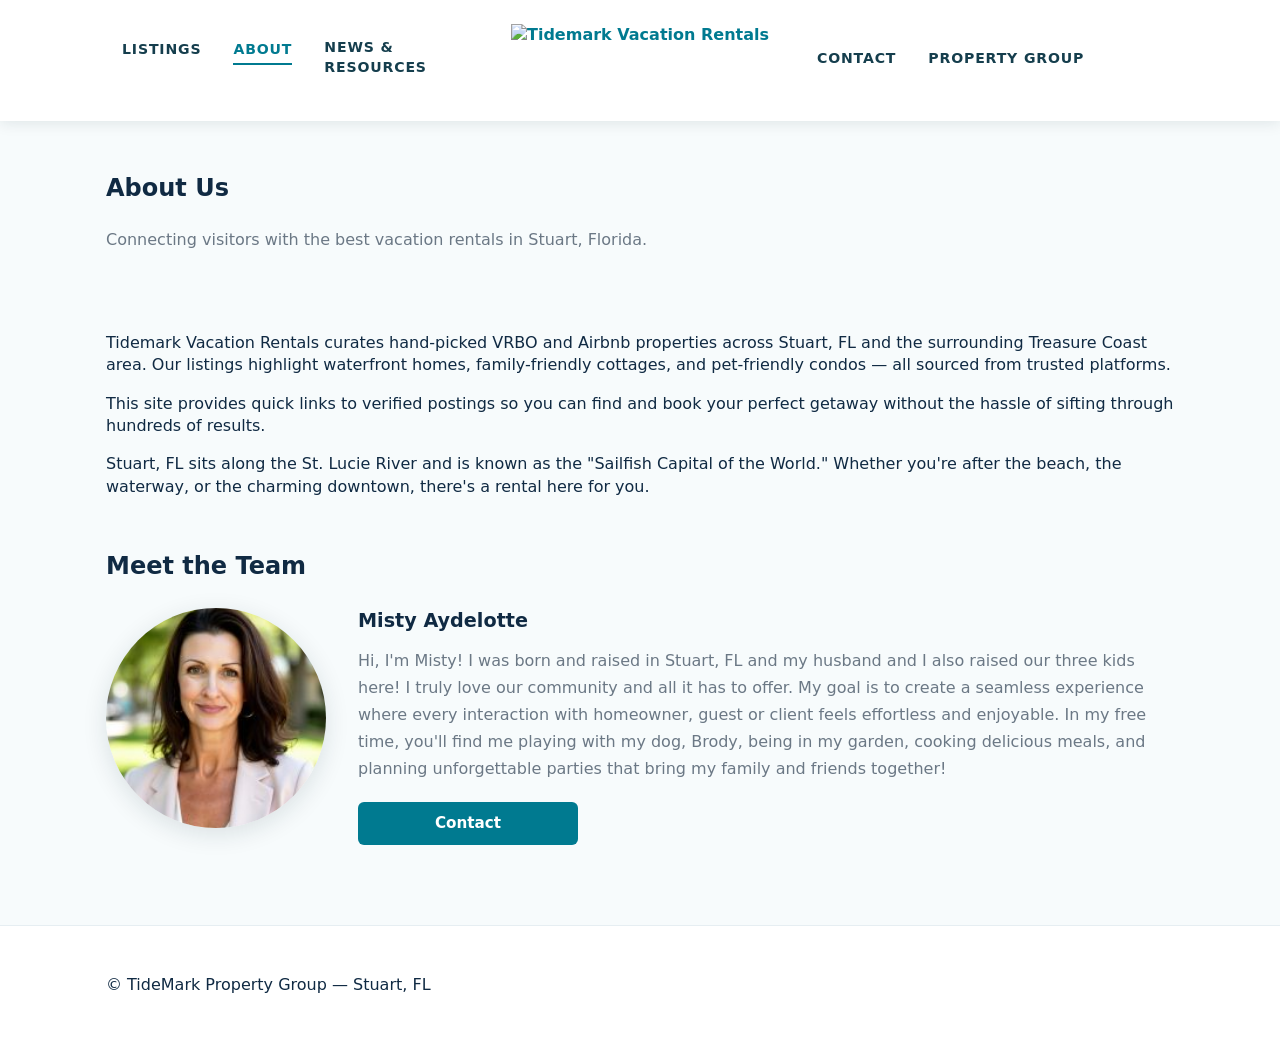
==== about.html @ eecf2a99 "stylized" ====
<!doctype html>
<html lang="en">
<head>
  <meta charset="utf-8">
  <meta name="viewport" content="width=device-width,initial-scale=1,viewport-fit=cover">
  <title>About — Tidemark Vacation Rentals</title>
  <meta name="description" content="Learn about Tidemark Vacation Rentals — curated VRBO and Airbnb listings in Stuart, Florida.">
  <link rel="stylesheet" href="styles/base.css">
  <link rel="stylesheet" href="styles/layout.css">
  <link rel="stylesheet" href="styles/components.css">
  <link rel="stylesheet" href="styles/animations.css">
  <link rel="stylesheet" href="styles.css">
  <link rel="icon" href="images/logo.png" type="image/png">
</head>

<body>
  <header class="site-header">
    <div class="container header-inner">
      <nav class="nav-left" aria-label="Primary navigation">
        <ul class="nav">
          <li><a href="listings.html">Listings</a></li>
          <li><a href="about.html" aria-current="page">About</a></li>
          <li><a href="news.html">News &amp; Resources</a></li>
        </ul>
      </nav>
      <a class="brand" href="index.html">
        <img src="images/logo.png" alt="Tidemark Vacation Rentals" class="logo">
      </a>
      <nav class="nav-right" aria-label="Secondary navigation">
        <ul class="nav">
          <li><a href="contact.html">Contact</a></li>
          <li><a href="https://tidemarkpropertygroup.com" target="_blank" rel="noopener noreferrer">Property Group</a></li>
        </ul>
      </nav>
    </div>
  </header>

  <main>
    <section class="hero container">
      <h1>About Us</h1>
      <p class="lead">Connecting visitors with the best vacation rentals in Stuart, Florida.</p>
    </section>

    <section class="container about">
      <p>Tidemark Vacation Rentals curates hand-picked VRBO and Airbnb properties across Stuart, FL and the surrounding Treasure Coast area. Our listings highlight waterfront homes, family-friendly cottages, and pet-friendly condos — all sourced from trusted platforms.</p>
      <p>This site provides quick links to verified postings so you can find and book your perfect getaway without the hassle of sifting through hundreds of results.</p>
      <p>Stuart, FL sits along the St. Lucie River and is known as the "Sailfish Capital of the World." Whether you're after the beach, the waterway, or the charming downtown, there's a rental here for you.</p>
    </section>

    <section class="container team-section">
      <h2>Meet the Team</h2>
      <div class="profile-card">
        <img src="images/misty.jpeg" alt="Misty Aydelotte" class="profile-photo">
        <div class="profile-bio">
          <h3>Misty Aydelotte</h3>
          <p>Hi, I'm Misty! I was born and raised in Stuart, FL and my husband and I also raised our three kids here! I truly love our community and all it has to offer. My goal is to create a seamless experience where every interaction with homeowner, guest or client feels effortless and enjoyable. In my free time, you'll find me playing with my dog, Brody, being in my garden, cooking delicious meals, and planning unforgettable parties that bring my family and friends together!</p>
          <a href="contact.html" class="btn-primary" style="display:inline-block;margin-top:1.25rem">Contact</a>
        </div>
      </div>
    </section>
  </main>

  <footer class="site-footer">
    <div class="container footer-inner">
      <p>© TideMark Property Group — Stuart, FL</p>
    </div>
  </footer>

  <script>
    window.addEventListener('scroll',function(){
      document.querySelector('.site-header').classList.toggle('scrolled',window.scrollY>140);
    },{passive:true});
  </script>
</body>
</html>
---- styles/layout.css ----
/* Layout and structural rules */
.site-header{background:#fff;border-bottom:1px solid transparent;position:fixed;top:0;left:0;right:0;z-index:50;box-shadow:0 2px 14px rgba(13,38,47,0.10)}
.header-inner{display:flex;align-items:center;justify-content:space-between;padding:0.75rem 0}
.brand{font-weight:700;color:var(--accent);text-decoration:none}
.nav{list-style:none;margin:0;padding:0;display:flex;gap:1rem}
.nav a{color:#153e4d;text-decoration:none;display:inline-block}
.hero{padding:2rem 1rem;text-align:left}
.lead{color:var(--muted);margin-top:0.25rem}
.listings-section{padding:1rem 0 3rem}
.listings{list-style:none;margin:1rem 0 0;padding:0;display:grid;grid-template-columns:repeat(1,1fr);gap:1rem}
.site-footer{background:#fff;border-top:1px solid rgba(14,61,77,0.06);padding:1rem 0;margin-top:2rem}

@media(min-width:640px){
  .listings{grid-template-columns:repeat(2,1fr)}
}
@media(min-width:980px){
  .listings{grid-template-columns:repeat(3,1fr)}
}
---- styles.css ----
:root{
  --bg:#f7fbfc;
  --card:#ffffff;
  --muted:#6b7885;
  --accent:#007a90; /* inspired by tidemarkpropertygroup.com palette */
  --max-width:1100px;
  --radius:8px;
}
*{box-sizing:border-box}
html,body{height:100%}
body{margin:0;font-family:system-ui,-apple-system,Segoe UI,Roboto,Helvetica,Arial,sans-serif;background:var(--bg);color:#102a43;line-height:1.4}
.container{max-width:var(--max-width);margin:0 auto;padding:1rem}
/* ---- Site Header (styled after tidemarkpropertygroup.com) ---- */
.site-header{
  background:#fff;
  border-bottom:1px solid transparent;
  position:fixed;
  top:0;
  left:0;
  right:0;
  z-index:100;
  box-shadow:0 2px 14px rgba(13,38,47,0.10);
  /* push content below the status bar on notched iPhones */
  padding-top:env(safe-area-inset-top,0px);
}
body{padding-top:calc(120px + env(safe-area-inset-top,0px))}
.header-inner{
  display:grid;
  grid-template-columns:1fr auto 1fr;
  align-items:center;
  height:120px;
  padding:0 max(2rem,env(safe-area-inset-right,0px));
  column-gap:3rem;
}
.header-inner .brand{justify-self:center}
.header-inner .nav-left{justify-self:end}
.header-inner .nav-right{justify-self:start}
.brand{
  display:flex;
  align-items:center;
  text-decoration:none;
}
.logo{
  height:72px;
  width:auto;
  display:block;
}
.nav{list-style:none;margin:0;padding:0;display:flex;gap:2rem}
.nav a{
  color:#153e4d;
  text-decoration:none;
  font-size:0.88rem;
  font-weight:600;
  letter-spacing:0.06em;
  text-transform:uppercase;
  padding-bottom:3px;
  border-bottom:2px solid transparent;
  transition:color 0.15s,border-color 0.15s;
}
.nav a:hover{color:var(--accent);border-bottom-color:var(--accent)}

@media(max-width:778px){
  .header-inner{height:80px;padding:0 1rem}
  .logo{height:50px}
  .nav{gap:1rem}
  .nav a{font-size:0.78rem}
  body{padding-top:calc(80px + env(safe-area-inset-top,0px))}
}
@media(max-width:540px){
  .header-inner{
    display:flex;flex-direction:column;align-items:center;
    height:auto;padding:0.5rem 1rem 0.6rem;gap:0.35rem;column-gap:0;
  }
  .header-inner .brand{justify-self:unset}
  .header-inner .nav-left,.header-inner .nav-right{justify-self:unset;min-width:0;overflow:visible}
  .logo{height:38px}
  .nav{gap:0.35rem 0.7rem;flex-wrap:wrap;justify-content:center}
  .nav a{font-size:0.75rem;letter-spacing:0.03em;white-space:nowrap}
  body{padding-top:calc(120px + env(safe-area-inset-top,0px))}
}
.hero{padding:2rem 1rem;text-align:left}
.team-section{padding-top:0;padding-bottom:3rem}
.team-section h2{margin-bottom:1.5rem}
.profile-card{display:flex;gap:2rem;align-items:flex-start}
.profile-photo{width:220px;height:220px;object-fit:cover;object-position:top;border-radius:50%;flex-shrink:0;box-shadow:0 6px 24px rgba(13,38,47,0.12)}
.profile-bio h3{margin:0 0 0.75rem;font-size:1.2rem}
.profile-bio p{margin:0;color:var(--muted);line-height:1.7}
@media(max-width:540px){
  .profile-card{flex-direction:column;align-items:center;text-align:center}
  .profile-photo{width:160px;height:160px}
}
.lead{color:var(--muted);margin-top:0.25rem}
.search{display:flex;gap:0.5rem;align-items:center;margin-top:1rem}
.search input[type="search"]{flex:1;padding:0.6rem;border:1px solid #d7e3e9;border-radius:6px;font-size:max(1rem,16px)}
.search select{padding:0.6rem;border:1px solid #d7e3e9;border-radius:6px;background:#fff;font-size:max(1rem,16px)}
.listings-section{padding:1rem 0 3rem}
.listings{list-style:none;margin:1rem 0 0;padding:0;display:grid;grid-template-columns:repeat(1,1fr);gap:1rem}
.listing article{background:var(--card);border-radius:var(--radius);overflow:hidden;box-shadow:0 4px 10px rgba(13,38,47,0.06);display:flex;flex-direction:column}
.listing a{color:inherit;text-decoration:none;display:block}
figure{margin:0}
figure img{width:100%;height:auto;display:block}
figcaption{font-size:0.85rem;color:var(--muted);padding:0.5rem 1rem}
.meta{padding:0.75rem 1rem 1.25rem}
.title{margin:0 0 0.25rem;font-size:1.05rem}
.info{margin:0;color:var(--muted);font-size:0.95rem}
.location{margin-top:0.5rem;font-size:0.9rem;color:#375b6a}
.muted{color:var(--muted)}
.site-footer{background:#fff;border-top:1px solid #e6eef2;padding:1rem 0;margin-top:2rem;padding-bottom:max(1rem,env(safe-area-inset-bottom,0px))}

/* responsive layout */
@media(min-width:640px){
  .listings{grid-template-columns:repeat(2,1fr)}
}
@media(min-width:980px){
  .listings{grid-template-columns:repeat(3,1fr)}
  .hero{display:flex;flex-direction:column}
}

.visually-hidden{position:absolute!important;height:1px;width:1px;overflow:hidden;clip:rect(1px,1px,1px,1px);white-space:nowrap}

.lead{max-width:60ch}

/* Tabs for viewing all listings */
.tabs{display:flex;gap:0.5rem;margin:0.5rem 0 1rem}
.tab{display:inline-block;padding:0.5rem 0.75rem;background:#fff;border:1px solid rgba(14,61,77,0.08);border-radius:6px;color:var(--accent);text-decoration:none}
.tab:hover{background:#f0fbff}
.tab:focus{outline:3px solid rgba(0,122,144,0.15);outline-offset:2px}

.all-listings .listings-list,.all-vrbo .listings-list,.all-airbnb .listings-list{background:transparent;border-radius:6px;padding:0.5rem 0}
.listings-list li{padding:0.5rem 0;color:var(--muted)}

html{scroll-behavior:smooth}

/* ---- Shared button ---- */
.btn-primary{
  display:inline-block;
  padding:0.65rem 1.5rem;
  background:var(--accent);
  color:#fff;
  text-decoration:none;
  border:none;
  border-radius:6px;
  font-size:0.95rem;
  font-weight:600;
  cursor:pointer;
  transition:background 0.15s,transform 180ms cubic-bezier(.2,.8,.2,1);
  margin-top:1.25rem;
  min-width:220px;
  text-align:center;
}
.btn-primary:hover{background:#005f70}

/* ---- Contact page ---- */
.contact-section{padding:1rem 0 3rem;max-width:600px}
.contact-info{margin-bottom:2rem;background:var(--card);border-radius:var(--radius);box-shadow:0 4px 16px rgba(13,38,47,0.07);overflow:hidden}
.contact-detail{display:flex;align-items:flex-start;gap:1.25rem;padding:1rem 1.25rem;border-bottom:1px solid rgba(14,61,77,0.06)}
.contact-detail:last-child{border-bottom:none}
.contact-label{font-size:0.72rem;font-weight:700;letter-spacing:0.07em;text-transform:uppercase;color:var(--muted);min-width:4.5rem;flex-shrink:0;padding-top:0.15rem}
.contact-info address{font-style:normal;line-height:1.6}
.contact-info a{color:var(--accent)}
.contact-form .field{display:flex;flex-direction:column;margin-bottom:1rem}
.contact-form label{font-size:0.9rem;font-weight:600;margin-bottom:0.3rem;color:#153e4d}
.contact-form input,.contact-form textarea{padding:0.6rem 0.75rem;border:1px solid #d7e3e9;border-radius:6px;font-size:max(1rem,16px);font-family:inherit;background:#fff}
.contact-form textarea{resize:vertical}

/* ---- Active nav link ---- */
.nav a[aria-current="page"]{color:var(--accent);border-bottom-color:var(--accent)}

/* ---- Home page ---- */
.home-hero{
  background:#fff;
  padding-top:3rem;
  padding-bottom:3rem;
}
.parallax-banner{
  position:relative;
  overflow:hidden;
  min-height:440px;
  width:100%;
}
.parallax-bg{
  position:absolute;
  top:-15%;
  left:0;
  width:100%;
  height:130%;
  object-fit:cover;
  will-change:transform;
  pointer-events:none;
  user-select:none;
}
.parallax-logo{
  position:absolute;
  top:50%;
  left:50%;
  transform:translate(-50%,-50%);
  height:130px;
  width:auto;
  pointer-events:none;
  will-change:transform;
  animation:logoFadeIn 2.4s ease-out both;
}
@keyframes logoFadeIn{
  from{opacity:0}
  to{opacity:1}
}
.home-teaser{
  background:#fff;
  padding-top:3rem;
  padding-bottom:3.5rem;
}
.map-section{width:100%}
.map-info{width:100%;background:var(--accent)}
.map-info-inner{
  width:100%;
  display:flex;
  align-items:stretch;
  height:280px;
}
.map-logo{
  flex-shrink:0;width:200px;
  object-fit:contain;object-position:center;
  padding:1.5rem 2rem;
}
.map-contact-text{
  flex-shrink:0;width:220px;
  display:flex;flex-direction:column;justify-content:center;
  text-align:right;padding:1.5rem 2rem 1.5rem 1rem;
  color:rgba(255,255,255,0.9);
}
.map-contact-text address{font-style:normal;line-height:1.7;margin-bottom:0.3rem}
.map-contact-text p{margin:0.15rem 0}
.map-contact-text a{color:rgba(255,255,255,0.82);text-decoration:none}
.map-contact-text a:hover{color:#fff}
@media(max-width:600px){
  .map-info-inner{flex-direction:column;height:auto;align-items:center}
  .map-logo{width:auto;height:60px;padding:1.25rem 1rem 0.75rem}
  .map-info-inner iframe{width:100%;height:220px;flex:none}
  .map-contact-text{width:100%;text-align:center;padding:0.75rem 1rem 1.25rem}
}
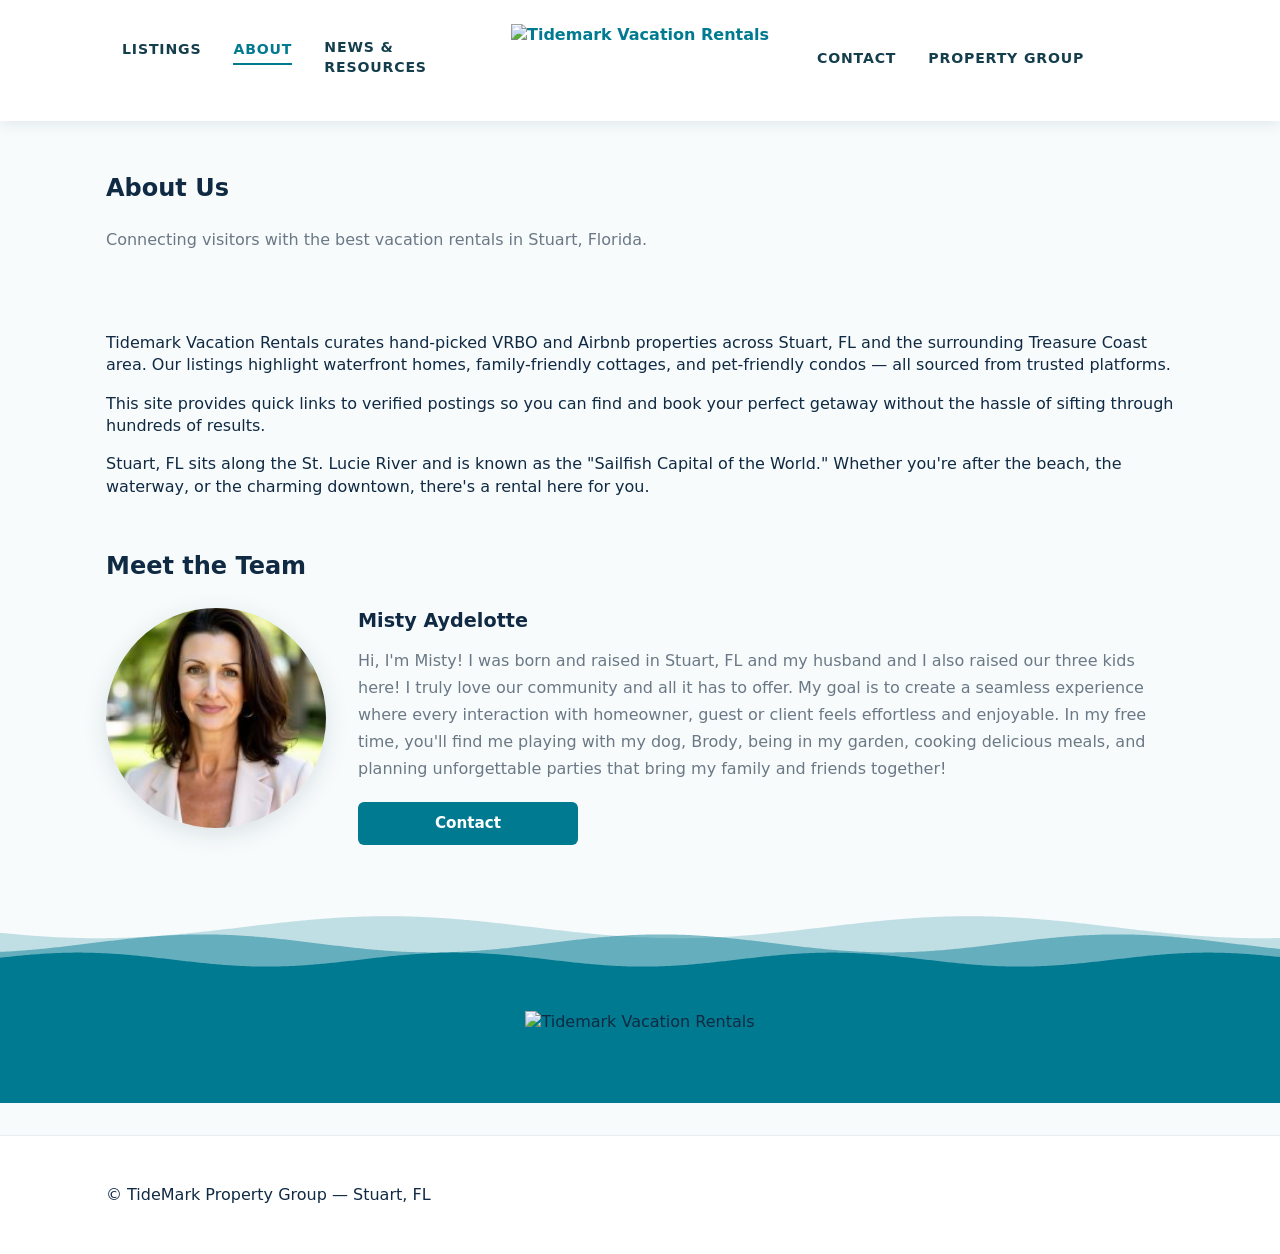
==== commit 0e80f397: "added wave animation page footers" ====
--- a/about.html
+++ b/about.html
@@ -60,6 +60,13 @@
     </section>
   </main>
 
+  <div class="wave-divider" aria-hidden="true">
+    <canvas id="wave-canvas"></canvas>
+  </div>
+  <div class="wave-footer-brand">
+    <img src="images/logowhite.png" alt="Tidemark Vacation Rentals">
+  </div>
+
   <footer class="site-footer">
     <div class="container footer-inner">
       <p>© TideMark Property Group — Stuart, FL</p>
@@ -70,6 +77,43 @@
     window.addEventListener('scroll',function(){
       document.querySelector('.site-header').classList.toggle('scrolled',window.scrollY>140);
     },{passive:true});
+
+    // Animated wave divider
+    (function(){
+      var canvas = document.getElementById('wave-canvas');
+      if(!canvas) return;
+      var ctx = canvas.getContext('2d');
+      var w, h, raf, t = 0;
+      function resize(){
+        w = canvas.width = canvas.offsetWidth * (window.devicePixelRatio || 1);
+        h = canvas.height = canvas.offsetHeight * (window.devicePixelRatio || 1);
+        ctx.scale(window.devicePixelRatio || 1, window.devicePixelRatio || 1);
+        w /= (window.devicePixelRatio || 1);
+        h /= (window.devicePixelRatio || 1);
+      }
+      function drawWave(yCenter, amp, freq, phase, color){
+        ctx.beginPath();
+        ctx.moveTo(0, h);
+        for(var x = 0; x <= w; x += 2){
+          ctx.lineTo(x, yCenter + Math.sin(x / w * freq * Math.PI * 2 + phase) * amp);
+        }
+        ctx.lineTo(w, h);
+        ctx.closePath();
+        ctx.fillStyle = color;
+        ctx.fill();
+      }
+      function frame(){
+        ctx.clearRect(0, 0, w, h);
+        drawWave(h * 0.38, 11, 2.2, t * 0.55,       'rgba(0,122,144,0.22)');
+        drawWave(h * 0.56, 9,  2.8, t * 0.85 + 1.1, 'rgba(0,122,144,0.48)');
+        drawWave(h * 0.74, 7,  3.4, t * 1.15 + 2.3, '#007a90');
+        t += 0.0137;
+        raf = requestAnimationFrame(frame);
+      }
+      resize();
+      window.addEventListener('resize', function(){ cancelAnimationFrame(raf); resize(); frame(); }, {passive:true});
+      frame();
+    })();
   </script>
 </body>
 </html>
--- a/styles.css
+++ b/styles.css
@@ -99,6 +99,8 @@
 .listing a{color:inherit;text-decoration:none;display:block}
 figure{margin:0}
 figure img{width:100%;height:auto;display:block}
+.listing figure{aspect-ratio:4/3;overflow:hidden}
+.listing figure img{width:100%;height:100%;object-fit:cover;display:block}
 figcaption{font-size:0.85rem;color:var(--muted);padding:0.5rem 1rem}
 .meta{padding:0.75rem 1rem 1.25rem}
 .title{margin:0 0 0.25rem;font-size:1.05rem}
@@ -166,6 +168,32 @@
 /* ---- Active nav link ---- */
 .nav a[aria-current="page"]{color:var(--accent);border-bottom-color:var(--accent)}
 
+/* ---- News page ---- */
+.news-section{padding:1rem 0 3rem}
+.news-card{background:var(--card);border-radius:var(--radius);overflow:hidden;box-shadow:0 6px 24px rgba(13,38,47,0.08);max-width:800px}
+.news-card-figure{margin:0;aspect-ratio:16/7;overflow:hidden}
+.news-card-figure img{width:100%;height:100%;object-fit:cover;display:block}
+.news-card-body{padding:2rem 2.25rem 2.5rem}
+.news-meta{margin:0 0 0.6rem;font-size:0.8rem;font-weight:600;letter-spacing:0.06em;text-transform:uppercase;color:var(--muted)}
+.news-title{margin:0 0 1rem;font-size:1.45rem;line-height:1.3;color:#0d1f2d}
+.news-intro{color:var(--muted);margin-bottom:1.5rem;line-height:1.7}
+.news-card-body h3{margin:1.75rem 0 0.5rem;font-size:1.1rem;color:#0d3346;border-bottom:2px solid rgba(0,122,144,0.12);padding-bottom:0.4rem}
+.news-card-body h4{margin:1rem 0 0.35rem;font-size:0.95rem;font-weight:700;color:#1d4e62;text-transform:uppercase;letter-spacing:0.04em}
+.news-card-body ul{margin:0 0 0.75rem;padding-left:1.4rem;line-height:1.75}
+.news-card-body li{margin-bottom:0.2rem;color:#2b4a58}
+.news-card-body p{line-height:1.75;color:#2b4a58;margin:0 0 0.75rem}
+.news-source-link{display:inline-block;margin-top:2rem}
+@media(max-width:600px){
+  .news-card-body{padding:1.25rem 1.25rem 1.75rem}
+  .news-title{font-size:1.2rem}
+}
+
+/* ---- Wave divider ---- */
+.wave-divider{width:100%;height:90px;overflow:hidden;line-height:0;background:var(--bg);display:block}
+#wave-canvas{display:block;width:100%;height:100%}
+.wave-footer-brand{background:#007a90;display:flex;justify-content:center;align-items:center;padding:1.75rem 1rem}
+.wave-footer-brand img{height:64px;width:auto}
+
 /* ---- Home page ---- */
 .home-hero{
   background:#fff;
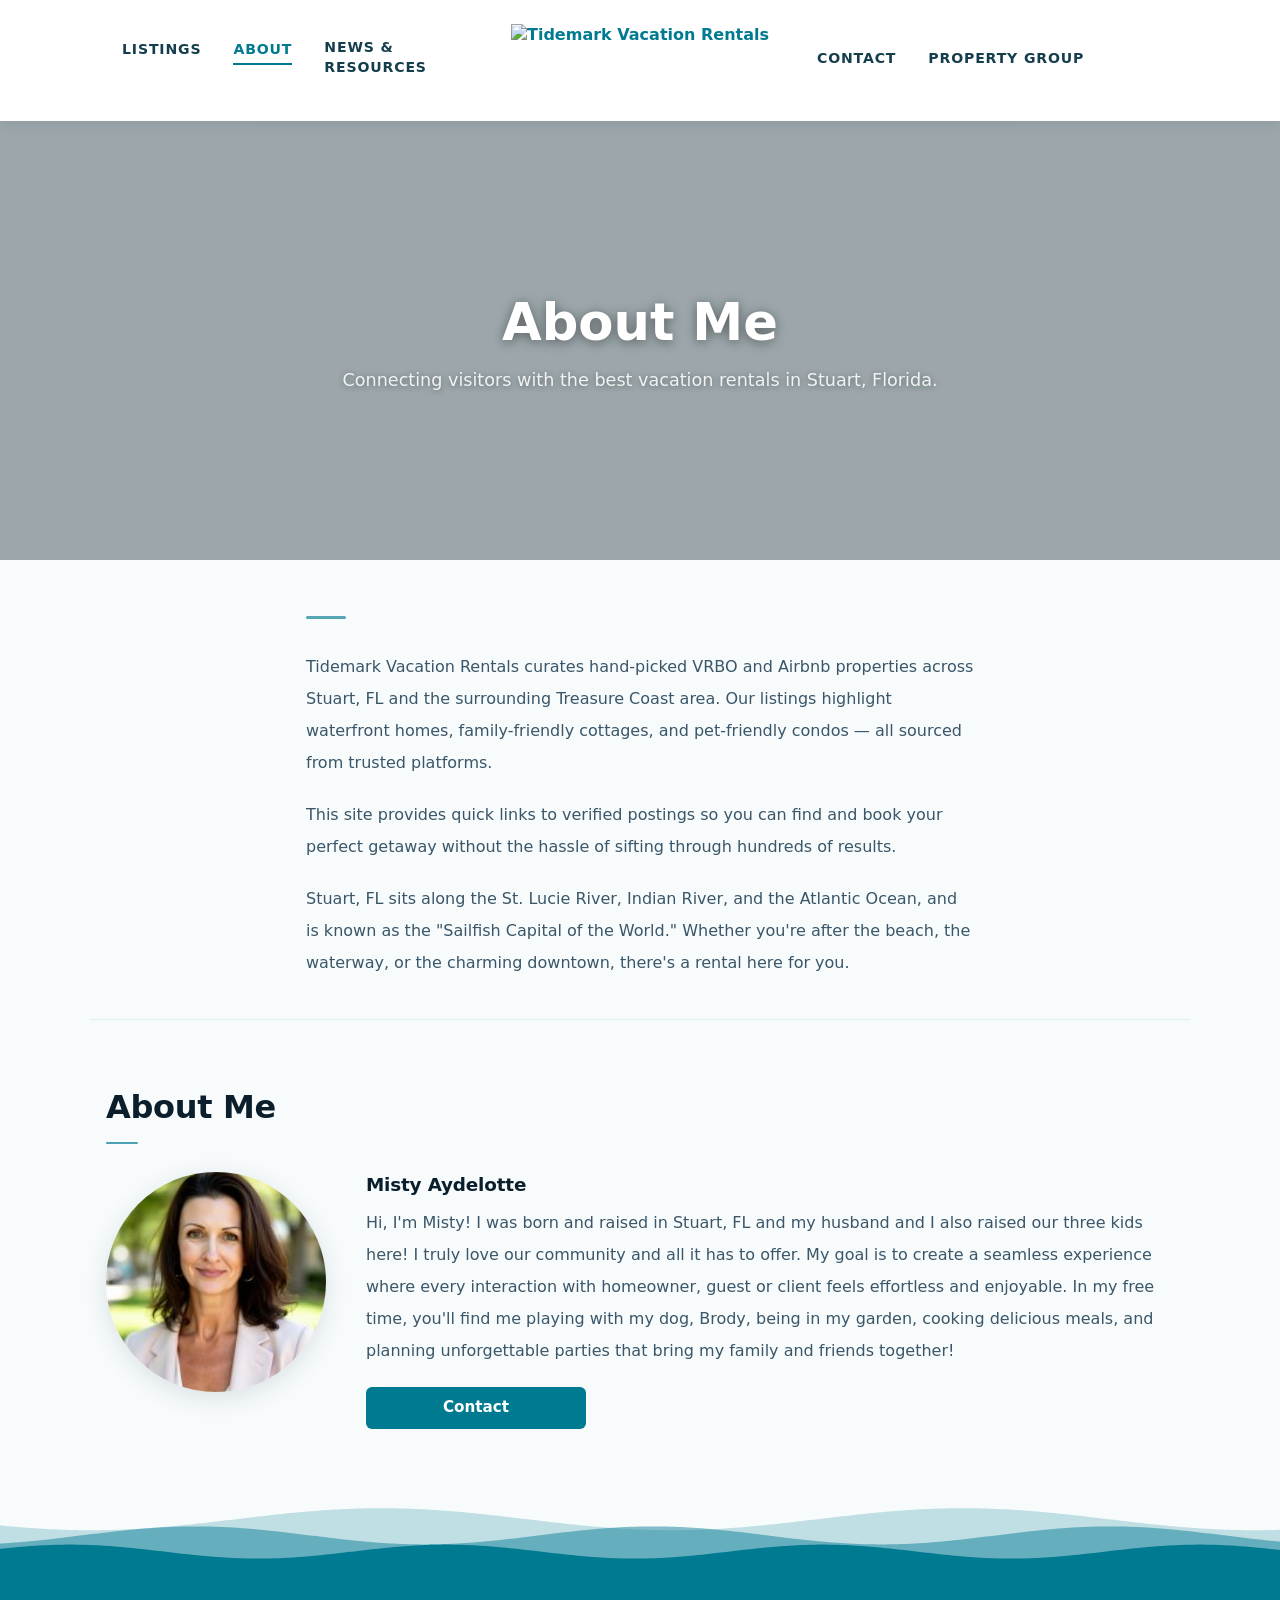
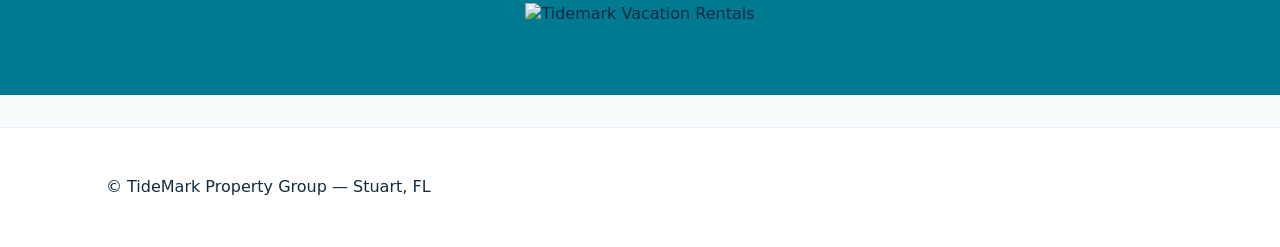
==== commit 2785732b: "text styles" ====
--- a/about.html
+++ b/about.html
@@ -36,19 +36,22 @@
   </header>
 
   <main>
-    <section class="hero container">
-      <h1>About Us</h1>
-      <p class="lead">Connecting visitors with the best vacation rentals in Stuart, Florida.</p>
-    </section>
+    <div class="parallax-banner about-parallax-banner">
+      <img src="https://thumbs.dreamstime.com/b/sunset-over-gulf-mexico-caspersen-beach-venice-florida-rocky-shore-143947038.jpg" alt="Passage to the beach in Stuart, FL" class="parallax-bg about-parallax-bg">
+      <div class="about-banner-overlay">
+        <h1>About Me</h1>
+        <p class="lead">Connecting visitors with the best vacation rentals in Stuart, Florida.</p>
+      </div>
+    </div>
 
     <section class="container about">
       <p>Tidemark Vacation Rentals curates hand-picked VRBO and Airbnb properties across Stuart, FL and the surrounding Treasure Coast area. Our listings highlight waterfront homes, family-friendly cottages, and pet-friendly condos — all sourced from trusted platforms.</p>
       <p>This site provides quick links to verified postings so you can find and book your perfect getaway without the hassle of sifting through hundreds of results.</p>
-      <p>Stuart, FL sits along the St. Lucie River and is known as the "Sailfish Capital of the World." Whether you're after the beach, the waterway, or the charming downtown, there's a rental here for you.</p>
+      <p>Stuart, FL sits along the St. Lucie River, Indian River, and the Atlantic Ocean, and is known as the "Sailfish Capital of the World." Whether you're after the beach, the waterway, or the charming downtown, there's a rental here for you.</p>
     </section>
 
     <section class="container team-section">
-      <h2>Meet the Team</h2>
+      <h2>About Me</h2>
       <div class="profile-card">
         <img src="images/misty.jpeg" alt="Misty Aydelotte" class="profile-photo">
         <div class="profile-bio">
@@ -77,6 +80,21 @@
     window.addEventListener('scroll',function(){
       document.querySelector('.site-header').classList.toggle('scrolled',window.scrollY>140);
     },{passive:true});
+
+    // Parallax for about page banner
+    (function(){
+      var banner = document.querySelector('.about-parallax-banner');
+      if(!banner) return;
+      var bg = banner.querySelector('.about-parallax-bg');
+      function tick(){
+        var rect = banner.getBoundingClientRect();
+        var centerOffset = rect.top + rect.height / 2 - window.innerHeight / 2;
+        var shift = (centerOffset * -0.16).toFixed(1);
+        if(bg) bg.style.transform = 'translateY(' + shift + 'px)';
+      }
+      window.addEventListener('scroll', tick, {passive:true});
+      tick();
+    })();
 
     // Animated wave divider
     (function(){
--- a/styles.css
+++ b/styles.css
@@ -6,7 +6,7 @@
   --max-width:1100px;
   --radius:8px;
 }
-*{box-sizing:border-box}
+*{box-sizing:border-box;cursor:url("data:image/svg+xml,%3Csvg xmlns='http://www.w3.org/2000/svg' width='20' height='20' viewBox='0 0 20 20'%3E%3Cpath d='M4 2 L4 16 L8 12 L11 18 L13 17 L10 11 L15 11 Z' fill='%2387ceeb' stroke='%23005f70' stroke-width='1'/%3E%3C/svg%3E") 4 2,auto}
 html,body{height:100%}
 body{margin:0;font-family:system-ui,-apple-system,Segoe UI,Roboto,Helvetica,Arial,sans-serif;background:var(--bg);color:#102a43;line-height:1.4}
 .container{max-width:var(--max-width);margin:0 auto;padding:1rem}
@@ -79,12 +79,69 @@
   body{padding-top:calc(120px + env(safe-area-inset-top,0px))}
 }
 .hero{padding:2rem 1rem;text-align:left}
-.team-section{padding-top:0;padding-bottom:3rem}
-.team-section h2{margin-bottom:1.5rem}
-.profile-card{display:flex;gap:2rem;align-items:flex-start}
-.profile-photo{width:220px;height:220px;object-fit:cover;object-position:top;border-radius:50%;flex-shrink:0;box-shadow:0 6px 24px rgba(13,38,47,0.12)}
-.profile-bio h3{margin:0 0 0.75rem;font-size:1.2rem}
-.profile-bio p{margin:0;color:var(--muted);line-height:1.7}
+/* ---- About page intro section ---- */
+.about{
+  padding-top:3.5rem;padding-bottom:2.5rem;
+  max-width:700px;
+  position:relative;
+}
+.about::before{
+  content:'';display:block;
+  width:40px;height:3px;
+  background:var(--accent);border-radius:2px;
+  margin-bottom:2rem;
+  opacity:0.65;
+}
+.about p{
+  color:#3a5668;
+  line-height:2;
+  font-size:1rem;
+  margin:0 0 1.25rem;
+}
+.about p:last-child{margin-bottom:0}
+
+/* ---- Team / profile section ---- */
+.team-section{
+  padding-top:2.5rem;
+  padding-bottom:3.5rem;
+  border-top:1px solid rgba(0,122,144,0.1);
+}
+.team-section h2{
+  font-size:clamp(1.4rem,3vw,2rem);
+  font-weight:600;
+  letter-spacing:-0.01em;
+  color:#0a1f2b;
+  line-height:1.3;
+  margin-bottom:0;
+}
+.team-section h2::after{
+  content:'';display:block;
+  width:32px;height:2px;
+  background:var(--accent);border-radius:1px;
+  margin-top:0.85rem;
+  margin-bottom:1.75rem;
+  opacity:0.7;
+}
+.profile-card{display:flex;gap:2.5rem;align-items:flex-start}
+.profile-photo{
+  width:220px;height:220px;
+  object-fit:cover;object-position:top;
+  border-radius:50%;flex-shrink:0;
+  box-shadow:0 6px 24px rgba(13,38,47,0.12);
+}
+.profile-bio h3{
+  margin:0 0 0.6rem;
+  font-size:1.15rem;
+  font-weight:600;
+  color:#0a1f2b;
+  letter-spacing:-0.01em;
+}
+.profile-bio p{
+  margin:0;
+  color:#3a5668;
+  line-height:2;
+  font-size:1rem;
+}
 @media(max-width:540px){
   .profile-card{flex-direction:column;align-items:center;text-align:center}
   .profile-photo{width:160px;height:160px}
@@ -170,23 +227,21 @@
 
 /* ---- News page ---- */
 .news-section{padding:1rem 0 3rem}
-.news-card{background:var(--card);border-radius:var(--radius);overflow:hidden;box-shadow:0 6px 24px rgba(13,38,47,0.08);max-width:800px}
-.news-card-figure{margin:0;aspect-ratio:16/7;overflow:hidden}
+.news-grid{display:grid;grid-template-columns:repeat(auto-fill,minmax(300px,1fr));gap:1.75rem}
+.news-card{
+  background:var(--card);border-radius:var(--radius);overflow:hidden;
+  box-shadow:0 4px 16px rgba(13,38,47,0.08);
+  display:flex;flex-direction:column;
+  transition:box-shadow 0.15s,transform 180ms cubic-bezier(.2,.8,.2,1);
+}
+.news-card:hover{box-shadow:0 8px 28px rgba(13,38,47,0.14);transform:translateY(-3px)}
+.news-card-figure{margin:0;aspect-ratio:16/9;overflow:hidden;flex-shrink:0}
 .news-card-figure img{width:100%;height:100%;object-fit:cover;display:block}
-.news-card-body{padding:2rem 2.25rem 2.5rem}
-.news-meta{margin:0 0 0.6rem;font-size:0.8rem;font-weight:600;letter-spacing:0.06em;text-transform:uppercase;color:var(--muted)}
-.news-title{margin:0 0 1rem;font-size:1.45rem;line-height:1.3;color:#0d1f2d}
-.news-intro{color:var(--muted);margin-bottom:1.5rem;line-height:1.7}
-.news-card-body h3{margin:1.75rem 0 0.5rem;font-size:1.1rem;color:#0d3346;border-bottom:2px solid rgba(0,122,144,0.12);padding-bottom:0.4rem}
-.news-card-body h4{margin:1rem 0 0.35rem;font-size:0.95rem;font-weight:700;color:#1d4e62;text-transform:uppercase;letter-spacing:0.04em}
-.news-card-body ul{margin:0 0 0.75rem;padding-left:1.4rem;line-height:1.75}
-.news-card-body li{margin-bottom:0.2rem;color:#2b4a58}
-.news-card-body p{line-height:1.75;color:#2b4a58;margin:0 0 0.75rem}
-.news-source-link{display:inline-block;margin-top:2rem}
-@media(max-width:600px){
-  .news-card-body{padding:1.25rem 1.25rem 1.75rem}
-  .news-title{font-size:1.2rem}
-}
+.news-card-body{padding:1.25rem 1.4rem 1.6rem;display:flex;flex-direction:column;flex:1}
+.news-meta{margin:0 0 0.5rem;font-size:0.75rem;font-weight:600;letter-spacing:0.06em;text-transform:uppercase;color:var(--muted)}
+.news-title{margin:0 0 0.75rem;font-size:1.1rem;line-height:1.35;color:#0d1f2d}
+.news-intro{color:var(--muted);margin-bottom:1.25rem;line-height:1.65;font-size:0.9rem;flex:1}
+.news-source-link{display:inline-block;margin-top:auto;align-self:flex-start}
 
 /* ---- Wave divider ---- */
 .wave-divider{width:100%;height:90px;overflow:hidden;line-height:0;background:var(--bg);display:block}
@@ -196,15 +251,52 @@
 
 /* ---- Home page ---- */
 .home-hero{
-  background:#fff;
-  padding-top:3rem;
-  padding-bottom:3rem;
+  background:linear-gradient(160deg,#f2f9fb 0%,#ffffff 55%);
+  padding-top:3.5rem;
+  padding-bottom:3.5rem;
+  border-top:1px solid rgba(0,122,144,0.1);
+}
+.home-hero h1{
+  font-size:clamp(1.6rem,4vw,2.4rem);
+  font-weight:700;
+  letter-spacing:-0.01em;
+  color:#0a1f2b;
+  line-height:1.25;
+  margin-bottom:0.75rem;
+}
+.home-hero .lead{
+  font-size:1.05rem;
+  line-height:1.75;
+  max-width:52ch;
 }
 .parallax-banner{
   position:relative;
   overflow:hidden;
   min-height:440px;
   width:100%;
+}
+.about-banner-overlay{
+  position:absolute;
+  inset:0;
+  display:flex;
+  flex-direction:column;
+  align-items:center;
+  justify-content:center;
+  text-align:center;
+  padding:2rem;
+  background:rgba(10,30,40,0.38);
+}
+.about-banner-overlay h1{
+  color:#fff;
+  font-size:clamp(2rem,5vw,3.2rem);
+  margin:0 0 0.6rem;
+  text-shadow:0 2px 12px rgba(0,0,0,0.45);
+}
+.about-banner-overlay .lead{
+  color:rgba(255,255,255,0.88);
+  font-size:1.1rem;
+  margin:0;
+  text-shadow:0 1px 6px rgba(0,0,0,0.4);
 }
 .parallax-bg{
   position:absolute;
@@ -232,10 +324,107 @@
   from{opacity:0}
   to{opacity:1}
 }
+.home-intro{
+  padding-top:4rem;padding-bottom:3.5rem;
+  max-width:760px;margin-left:auto;margin-right:auto;text-align:center;
+  position:relative;
+}
+.home-intro::before{
+  content:'';display:block;
+  width:40px;height:3px;
+  background:var(--accent);border-radius:2px;
+  margin:0 auto 2.2rem;
+  opacity:0.65;
+}
+.home-intro-heading{
+  font-size:clamp(1.15rem,2.6vw,1.55rem);
+  line-height:1.55;color:#0d2e3f;margin:0 0 1.6rem;
+  font-weight:600;
+  font-style:italic;
+  letter-spacing:0.01em;
+}
+.home-intro-body{
+  color:#3a5668;line-height:2;margin:0;font-size:1rem;
+  max-width:640px;margin-left:auto;margin-right:auto;
+}
+.home-intro::after{
+  content:'';display:block;
+  width:60px;height:1px;
+  background:linear-gradient(to right,transparent,var(--accent),transparent);
+  margin:2.2rem auto 0;
+  opacity:0.5;
+}
+.home-listings-scroll-wrap{background:#fff;padding:1.5rem 0 2rem}
+.home-listings-scroll{
+  display:flex;gap:1rem;
+  overflow-x:auto;scroll-snap-type:x mandatory;
+  padding:0.25rem 1.5rem 0.75rem;
+  scrollbar-width:thin;scrollbar-color:var(--accent) #e6eef2;
+}
+.home-listings-scroll::-webkit-scrollbar{height:6px}
+.home-listings-scroll::-webkit-scrollbar-track{background:#e6eef2;border-radius:3px}
+.home-listings-scroll::-webkit-scrollbar-thumb{background:var(--accent);border-radius:3px}
+.home-listing-card{
+  flex:0 0 220px;scroll-snap-align:start;
+  display:flex;flex-direction:column;
+  text-decoration:none;color:inherit;
+  background:var(--card);border-radius:var(--radius);
+  overflow:hidden;box-shadow:0 4px 10px rgba(13,38,47,0.08);
+  transition:box-shadow 0.15s,transform 180ms cubic-bezier(.2,.8,.2,1);
+}
+.home-listing-card:hover{box-shadow:0 8px 24px rgba(13,38,47,0.14);transform:translateY(-3px)}
+.home-listing-card figure{margin:0;aspect-ratio:4/3;overflow:hidden}
+.home-listing-card figure img{width:100%;height:100%;object-fit:cover;display:block}
+.home-listing-card-meta{padding:0.6rem 0.75rem 0.8rem;display:flex;flex-direction:column;gap:0.15rem}
+.home-listing-card-meta strong{font-size:0.88rem;color:#102a43;line-height:1.3}
+.home-listing-card-meta span{font-size:0.78rem;color:var(--muted)}
 .home-teaser{
   background:#fff;
+  display:flex;
+  align-items:stretch;
+  overflow:hidden;
+}
+.home-teaser-img-wrap{
+  flex:0 0 45%;
+  position:relative;
+  overflow:hidden;
+  min-height:320px;
+}
+.home-teaser-parallax-img{
+  position:absolute;
+  top:-15%;
+  left:0;
+  width:100%;
+  height:130%;
+  object-fit:cover;
+  will-change:transform;
+  pointer-events:none;
+  user-select:none;
+}
+.home-teaser-text{
+  flex:1;
   padding-top:3rem;
   padding-bottom:3.5rem;
+}
+.home-teaser-text h2{
+  font-size:clamp(1.4rem,3vw,2rem);
+  font-weight:600;
+  letter-spacing:-0.01em;
+  color:#0a1f2b;
+  line-height:1.3;
+  margin-bottom:0.75rem;
+}
+.home-teaser-text h2::after{
+  content:'';display:block;
+  width:32px;height:2px;
+  background:var(--accent);border-radius:1px;
+  margin-top:0.85rem;
+  opacity:0.7;
+}
+@media(max-width:760px){
+  .home-teaser{flex-direction:column}
+  .home-teaser-img-wrap{flex:none;height:220px}
+  .home-teaser-text{padding-top:2rem;padding-bottom:2.5rem}
 }
 .map-section{width:100%}
 .map-info{width:100%;background:var(--accent)}
